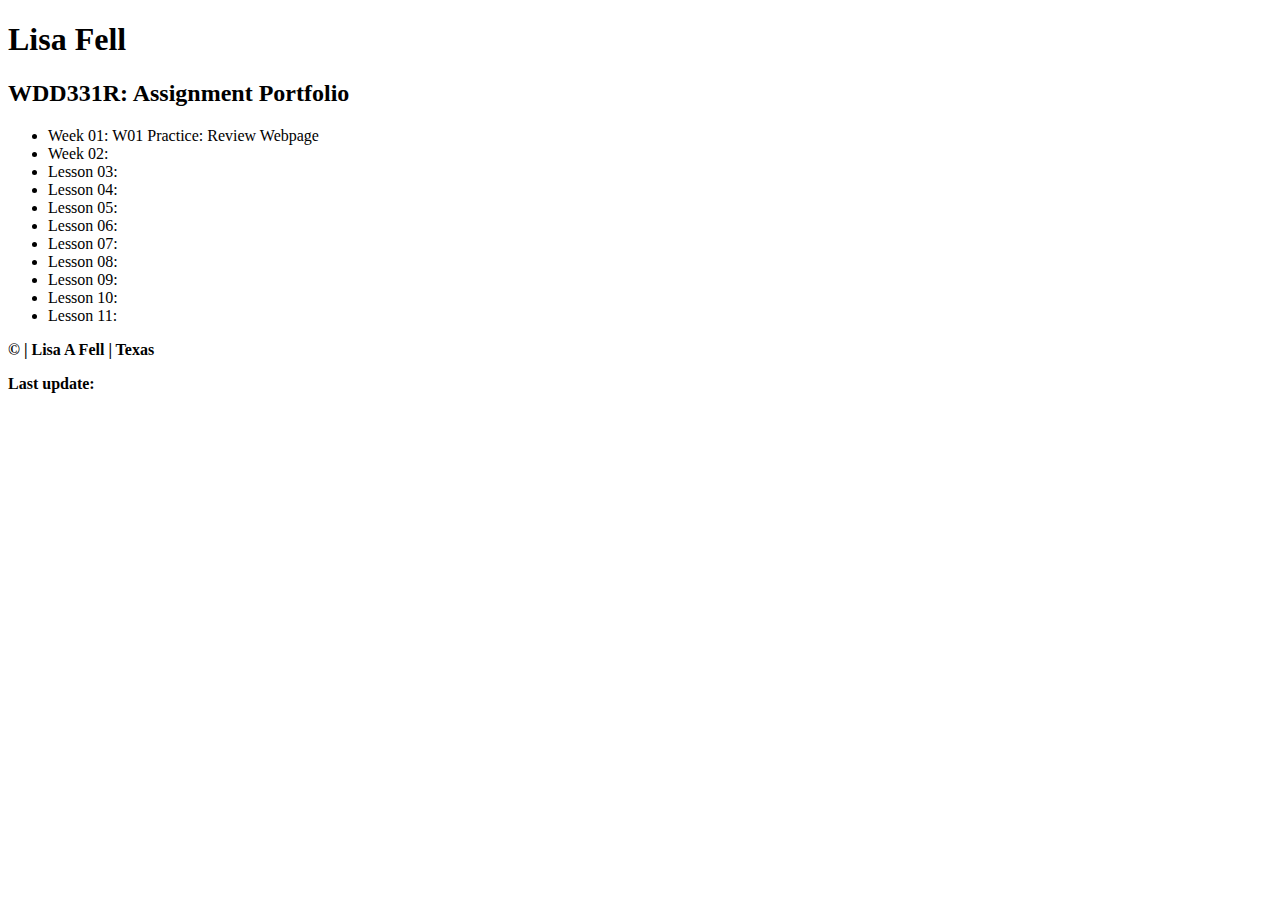
==== index.html @ b48dfecc "W01 Review Webpage commit" ====
<!DOCTYPE html>
<html lang="en-US">
  <head>
    <meta charset="UTF-8">
    <meta http-equiv="X-UA-Compatible" content="IE=edge">
    <meta name="viewport" content="width=device-width, initial-scale=1.0">
    <title>Lisa Fell - Assignment Portfolio</title>
    <meta name="description" content="Assignment portfolio for Lisa Fell in WDD 331R: Advanced CSS at Brigham Young University - Idaho">
    <meta name="author" content="Lisa Fell">
    <link rel="stylesheet" href="styles/normalize.css">
    <link rel="stylesheet" href="styles/small.css">
    <link rel="stylesheet" href="styles/medium.css">
    <link href="https://fonts.googleapis.com/css2?family=Inter+Tight:wght@900&family=Nunito&display=swap" rel="stylesheet">

    
  </head>
  <body>
    <header>
      
      <h1>Lisa Fell</h1>
    </header>
      
    
    <main>
      <section>
        <h2>WDD331R: Assignment Portfolio</h2>
      </section>
      

      <ul>
      <li>Week 01:  <a href="https://ellefell.github.io/wdd230/lesson2/design-principles.html"> </a>W01 Practice: Review Webpage</li>
      <li>Week 02:  <a href=""></a></li>
      <li>Lesson 03:  <a href=""></a></li>
      <li>Lesson 04:  <a href=""></a></li>
      <li>Lesson 05:  <a href=""></a></li>
      <li>Lesson 06:  <a href=""></a></li>
      <li>Lesson 07:  <a href=""></a></li>
      <li>Lesson 08:  <a href=""></a>
                      <a href=""></a></li>
      <li>Lesson 09:  <a href=""></a>
                      <a href=""></a>
                      <a href=""></a></li>
      <li>Lesson 10:  <a href=""></a>
                      <a href=""></a></li>
      <li>Lesson 11:  <a href=""></a></li>
    </ul>
    </main>
    <footer>
      <strong><p>&copy;<span id="copyyear"></span> |  Lisa A Fell  | Texas </p>
      <p>Last update:  <span id="lastupdate"></span></p></strong>
    </footer>
    <script src="scripts/app.js"></script>
    
  </body>
</html>
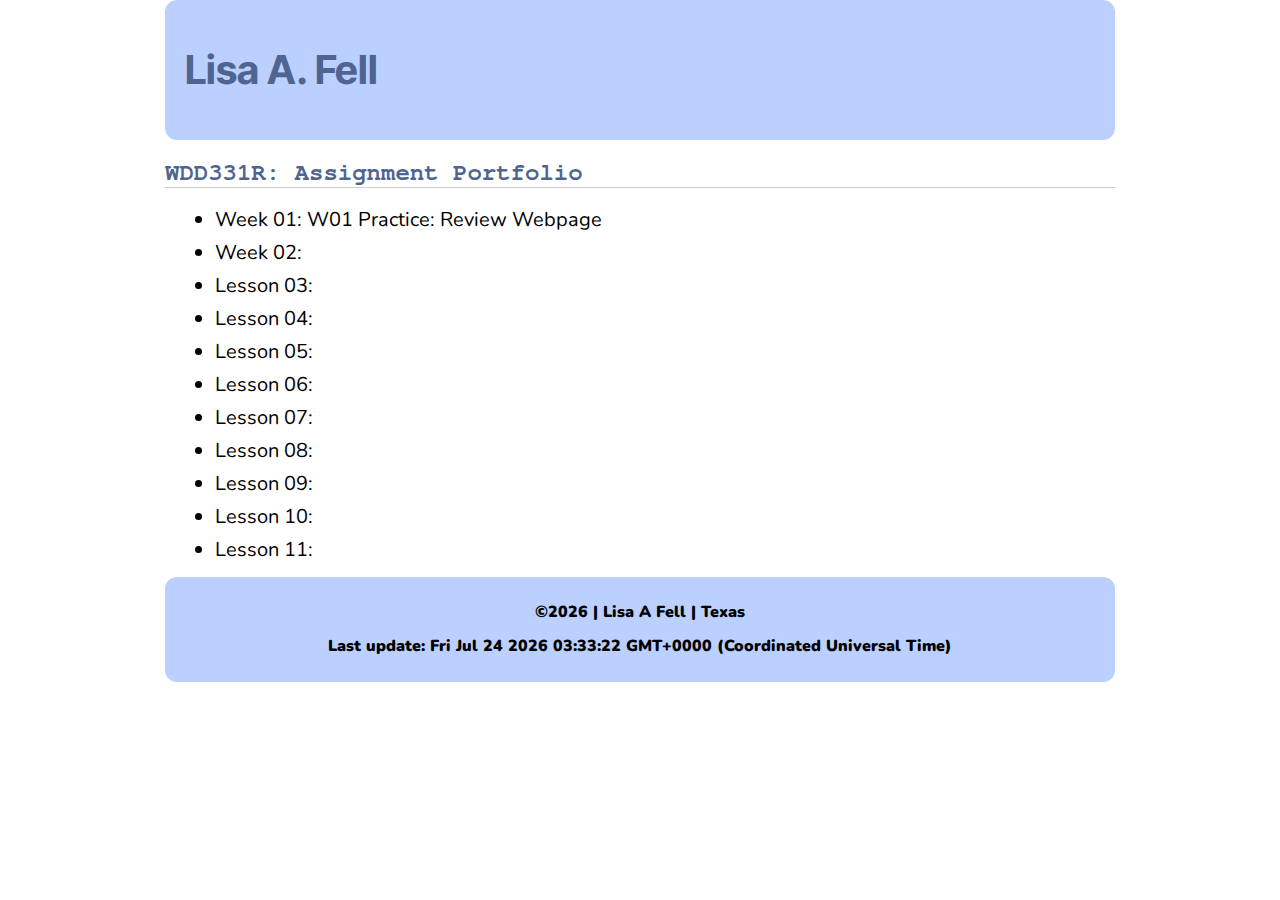
==== commit fbcaa66d: "update portal home" ====
--- a/index.html
+++ b/index.html
@@ -28,7 +28,7 @@
       
 
       <ul>
-      <li>Week 01:  <a href="https://ellefell.github.io/wdd230/lesson2/design-principles.html"> </a>W01 Practice: Review Webpage</li>
+      <li>Week 01:  <a href="https://ellefell.github.io/WDD331R/week01/index.html"> </a>W01 Practice: Review Webpage</li>
       <li>Week 02:  <a href=""></a></li>
       <li>Lesson 03:  <a href=""></a></li>
       <li>Lesson 04:  <a href=""></a></li>
--- a/styles/small.css
+++ b/styles/small.css
@@ -0,0 +1,63 @@
+ /* HTML Selectors */
+
+ body {
+    width: 950px;
+    margin: auto;
+    font-family: 'Nunito', sans-serif;
+  }
+  
+  
+  footer {
+    background-color: #bbd0ff;
+    color: black;
+    padding: 10px;
+    text-align: center;
+    font-weight: 700;
+    
+  }
+  
+  header {
+    background-color:#bbd0ff;
+    color: #4f6491;
+    margin: auto;
+    padding: 20px;
+    text-align: center;
+    justify-content: space-between;
+    align-items: center;
+    
+  }
+  
+  h1 {
+    
+    font-family:"Inter Tight", sans-serif;
+    font-size: 1.5rem;
+  }
+  
+  h2 {
+    color: #4f6491;
+    border-bottom: 1px solid rgb(209, 205, 205);
+    font-family: "FreeMono", monospace;
+    font-size: 1rem;
+  }
+  
+  
+   main ul li {
+    
+    font-size: 20px;
+    margin: 10px;
+  } 
+  
+  
+  main ul li a:hover {
+    background-color: #efefef;
+    color: black;
+    font-size: 18px;
+  }
+  
+  header img {
+    width: 200px;
+    height: auto;
+    object-fit: cover;
+    border-radius: 15px;
+    
+  }--- a/styles/medium.css
+++ b/styles/medium.css
@@ -0,0 +1,23 @@
+@media only screen and (min-width: 32.5em) {
+    
+    h1{
+       font-size: 2.5rem;
+        }
+
+    h2 {
+        font-size: 1.5rem;
+        }
+
+    header{
+        display: flex;
+    }
+    header, footer {
+        border-radius: 12px;
+    }
+
+    header img {
+        width: 200px;
+        height: auto;
+        border-radius: 15px;
+    }
+}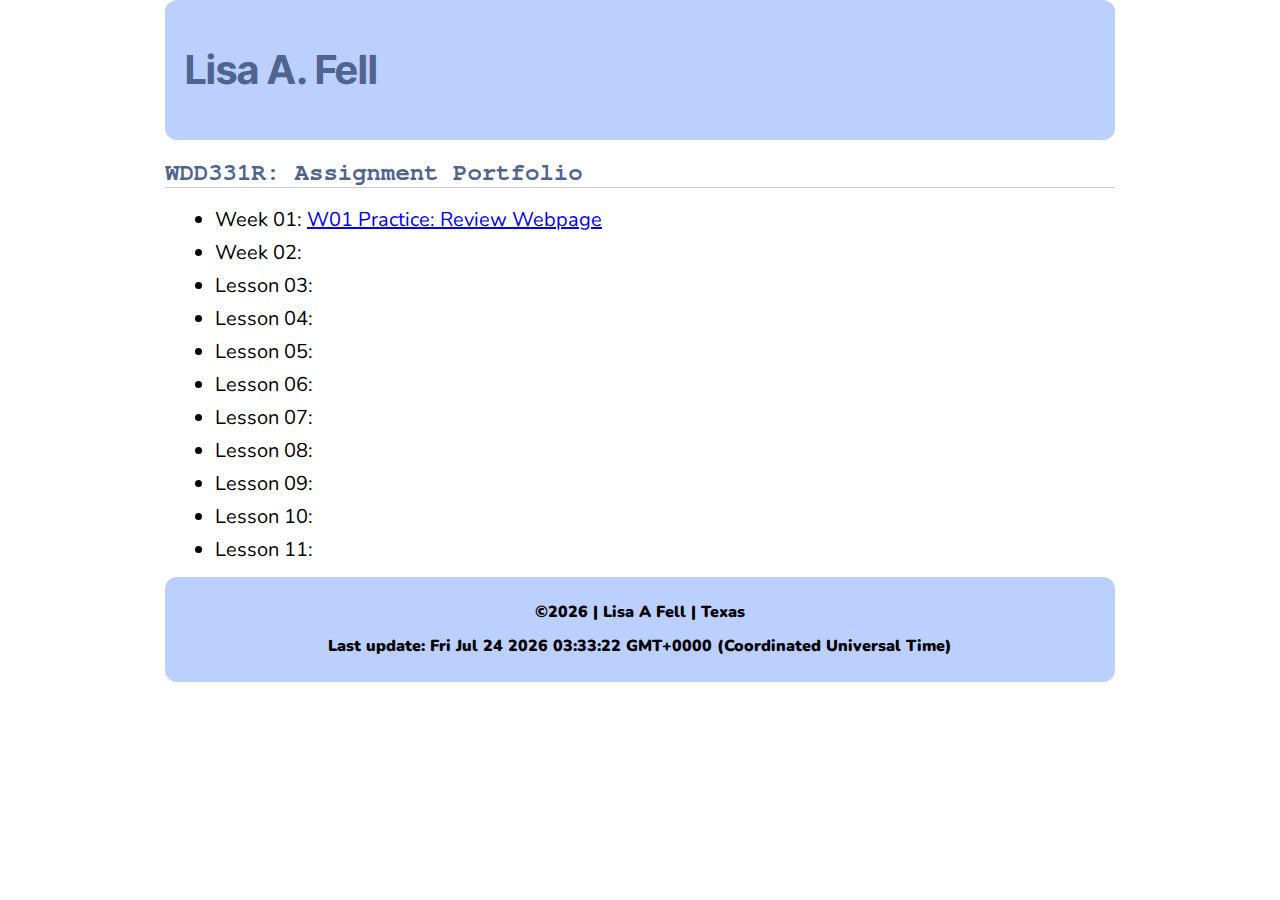
==== commit a5c94e0c: "update portal 2" ====
--- a/index.html
+++ b/index.html
@@ -28,7 +28,7 @@
       
 
       <ul>
-      <li>Week 01:  <a href="https://ellefell.github.io/WDD331R/week01/index.html"> </a>W01 Practice: Review Webpage</li>
+      <li>Week 01:  <a href="https://ellefell.github.io/WDD331R/week01/index.html">W01 Practice: Review Webpage</a></li>
       <li>Week 02:  <a href=""></a></li>
       <li>Lesson 03:  <a href=""></a></li>
       <li>Lesson 04:  <a href=""></a></li>
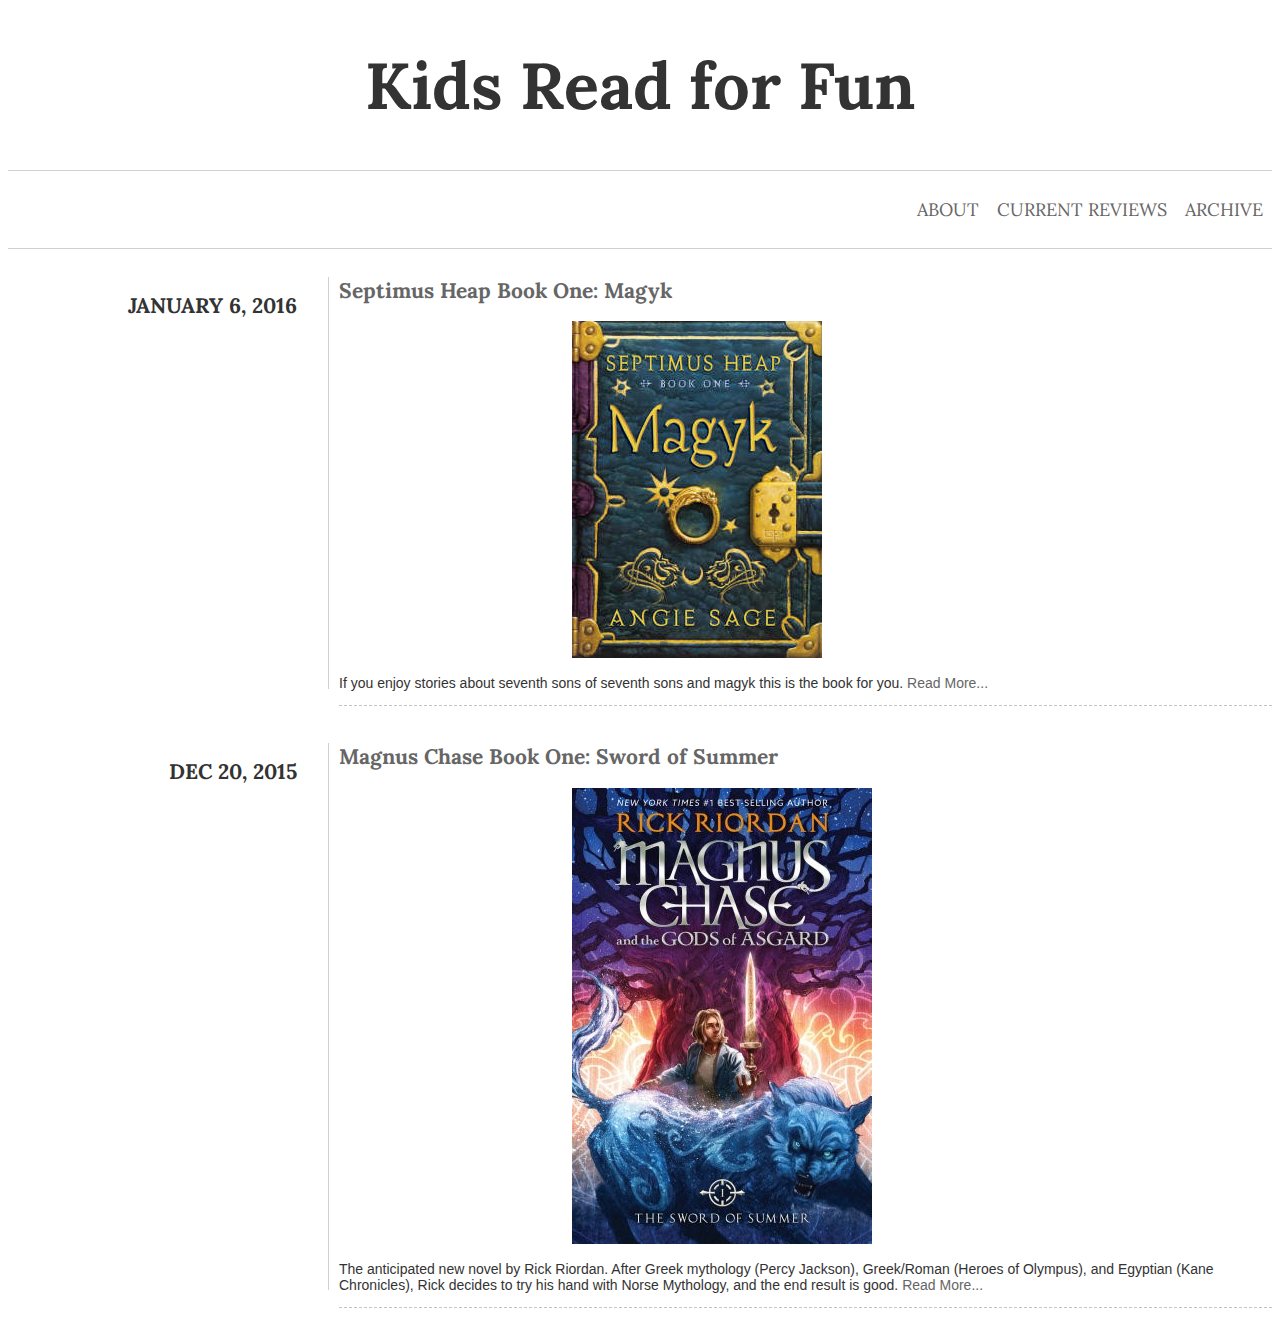
==== commit e386107a: "Add files via upload" ====
--- a/index.html
+++ b/index.html
@@ -1,55 +1,63 @@
-<!DOCTYPE html>
-<html lang="en-US">
-  <head>
-    <meta charset="UTF-8">
-    <meta http-equiv="X-UA-Compatible" content="IE=edge">
-    <meta name="viewport" content="width=device-width, initial-scale=1.0">
-    <title>Lisa Fell - Assignment Portfolio</title>
-    <meta name="description" content="Assignment portfolio for Lisa Fell in WDD 331R: Advanced CSS at Brigham Young University - Idaho">
-    <meta name="author" content="Lisa Fell">
-    <link rel="stylesheet" href="styles/normalize.css">
-    <link rel="stylesheet" href="styles/small.css">
-    <link rel="stylesheet" href="styles/medium.css">
-    <link href="https://fonts.googleapis.com/css2?family=Inter+Tight:wght@900&family=Nunito&display=swap" rel="stylesheet">
-
-    
-  </head>
-  <body>
-    <header>
-      
-      <h1>Lisa Fell</h1>
-    </header>
-      
-    
-    <main>
-      <section>
-        <h2>WDD331R: Assignment Portfolio</h2>
-      </section>
-      
-
-      <ul>
-      <li>Week 01:  <a href="https://ellefell.github.io/WDD331R/week01/index.html">W01 Practice: Review Webpage</a></li>
-      <li>Week 02:  <a href=""></a></li>
-      <li>Lesson 03:  <a href=""></a></li>
-      <li>Lesson 04:  <a href=""></a></li>
-      <li>Lesson 05:  <a href=""></a></li>
-      <li>Lesson 06:  <a href=""></a></li>
-      <li>Lesson 07:  <a href=""></a></li>
-      <li>Lesson 08:  <a href=""></a>
-                      <a href=""></a></li>
-      <li>Lesson 09:  <a href=""></a>
-                      <a href=""></a>
-                      <a href=""></a></li>
-      <li>Lesson 10:  <a href=""></a>
-                      <a href=""></a></li>
-      <li>Lesson 11:  <a href=""></a></li>
-    </ul>
-    </main>
-    <footer>
-      <strong><p>&copy;<span id="copyyear"></span> |  Lisa A Fell  | Texas </p>
-      <p>Last update:  <span id="lastupdate"></span></p></strong>
-    </footer>
-    <script src="scripts/app.js"></script>
-    
-  </body>
-</html>+
+<!DOCTYPE html>
+<html lang="en">
+  <head>
+    <meta charset="utf-8" >
+    <title>Kids Read for Fun | Home</title>
+    <meta name="viewport" content="width=device-width, initial-scale=1" >
+    <link rel="stylesheet" type="text/css" href="styles/main.css" >
+  </head>
+
+  <body>
+    <div>
+      <header>
+        <h1><a href="#">Kids Read for Fun</a></h1>
+        <nav>
+          <ul>
+            <li><a href="#">About</a></li>
+            <li><a href="#">Current Reviews</a></li>
+            <li><a href="#">Archive</a></li>
+          </ul>
+        </nav>
+      </header>
+      <main>
+        <article>
+          <h2 class="post-date">January 6, 2016</h2>
+          <section class="post-content">
+            <h2><a href="#">Septimus Heap Book One: Magyk</a></h2>
+            <figure>
+              <img
+                src="images/Magkycover2.jpg"
+                alt="Book cover for Septimus Heap 1"
+              >
+            </figure>
+            <p>
+              If you enjoy stories about seventh sons of seventh sons and magyk
+              this is the book for you. <a href="#">Read More...</a>
+            </p>
+          </section>
+        </article>
+
+        <article>
+          <h2 class="post-date">Dec 20, 2015</h2>
+          <section class="post-content">
+            <h2><a href="#">Magnus Chase Book One: Sword of Summer</a></h2>
+            <figure>
+              <img 
+                src="images/magnus.jpg"
+                alt="Book cover for Magnus Chase 1"
+              >
+            </figure>
+            <p>
+              The anticipated new novel by Rick Riordan. After Greek mythology
+              (Percy Jackson), Greek/Roman (Heroes of Olympus), and Egyptian
+              (Kane Chronicles), Rick decides to try his hand with Norse
+              Mythology, and the end result is good.
+              <a href="#">Read More...</a>
+            </p>
+          </section>
+        </article>
+      </main>
+    </div>
+  </body>
+</html>
--- a/styles/main.css
+++ b/styles/main.css
@@ -0,0 +1,169 @@
+@import url("https://fonts.googleapis.com/css?family=Lora");
+/* ----------------------------------------------------------------- */
+/*                              SMALL SCREEN                         */
+/* ----------------------------------------------------------------- */
+/* Responsive Images */
+img {
+  max-width: 100%;
+  /*vertical-align: middle;*/
+  background-position: center;
+  image-rendering: optimizeQuality;
+}
+
+/* --------------------------------------------------------------- */
+/*                             VARIABLES                           */
+/* --------------------------------------------------------------- */
+/* --------------------------------------------------------------- */
+/*                             MIXINS                              */
+/* --------------------------------------------------------------- */
+/* --------------------------------------------------------------- */
+/*                             FORMATTING                          */
+/* --------------------------------------------------------------- */
+/* links */
+a:link {
+  color: #666;
+  text-decoration: none;
+}
+a:visited {
+  color: #666;
+  text-decoration: none;
+}
+a:active {
+  color: #DEB887;
+  text-decoration-color: #d0d0d0;
+}
+a:hover {
+  color: #00ddff;
+  text-decoration-color: #d0d0d0;
+}
+
+/* Title */
+h1 a:hover {
+  color: #333;
+}
+
+h1 a:link {
+  color: #333;
+}
+
+/* Lists */
+nav {
+  border-top: 1px solid #d0d0d0;
+  border-bottom: 1px solid #d0d0d0;
+}
+
+li {
+  padding: 5px;
+}
+
+/* Dates */
+/* body */
+body {
+  font-family: Helvetica, Arial, sans-serif;
+  color: #333;
+  font-size: 14px;
+}
+
+/* headers */
+h1 {
+  font-family: "Lora";
+  font-size: 65px;
+  text-align: center;
+  color: #333;
+}
+
+h2 {
+  font-family: "Lora";
+}
+
+article {
+  padding-bottom: 30px;
+}
+
+.post-content {
+  border-bottom: 0.5px dashed #c4c4c4;
+}
+
+/* ----------------------------------------------------------------- */
+/*                              SMALL SCREEN                         */
+/* ----------------------------------------------------------------- */
+/* Media Queries */
+@media screen and (max-width: 600px) {
+  div {
+    padding: 2%;
+    display: grid;
+    grid-template-columns: 100%;
+    grid-template-rows: 25% 25% 25% 25%;
+    grid-gap: 20px;
+  }
+  ul {
+    list-style-type: none; /* Remove bullets */
+    font-family: "Lora";
+    font-size: 18px;
+    text-align: center;
+    text-transform: uppercase;
+  }
+  li {
+    float: none;
+  }
+  .post-date {
+    text-transform: uppercase;
+    text-align: right;
+    border-bottom: 1px solid #d0d0d0;
+    padding-top: 15px;
+    padding-bottom: 5px;
+  }
+}
+/* ----------------------------------------------------------------- */
+/*                              LARGE SCREEN                         */
+/* ----------------------------------------------------------------- */
+@media screen and (min-width: 601px) {
+  article {
+    padding: 10px;
+    display: grid;
+    grid-template-columns: 25% 75%;
+    grid-template-rows: 1fr;
+    grid-gap: 10px;
+    grid-template-areas: "post-date post-content ";
+  }
+  ul {
+    list-style-type: none; /* Remove bullets */
+    text-transform: uppercase;
+    font-family: "Lora";
+    font-size: 18px;
+    text-align: right;
+    width: auto;
+    display: flex;
+    justify-content: right;
+  }
+  li {
+    /*width: 100%;*/
+    float: left;
+    text-align: right;
+    padding: 0.5em;
+  }
+  nav {
+    float: left;
+    padding-bottom: 0px;
+    width: 100%;
+  }
+  .post-date {
+    grid-area: post-date;
+    text-transform: uppercase;
+    text-align: right;
+    border-right: 1px solid #d0d0d0;
+    border-bottom: none;
+    padding-top: 15px;
+    padding-bottom: 5px;
+    padding-right: 10%;
+  }
+  .post-content {
+    grid-area: post-content;
+  }
+  figure {
+    margin-left: 25%;
+    margin-right: 25%;
+  }
+}
+
+/*# sourceMappingURL=main.css.map */
